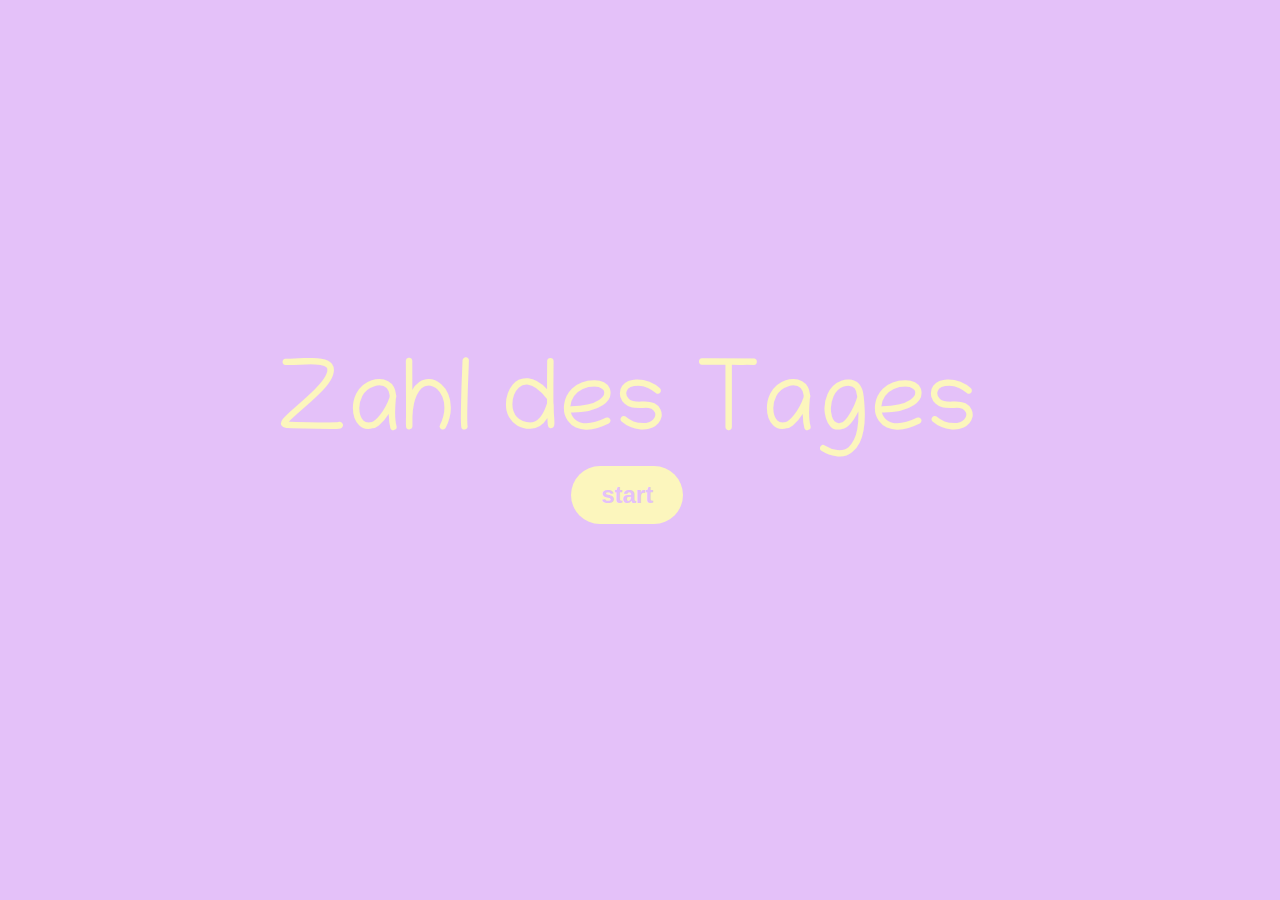
==== index.html @ ca3a0fa2 "added site" ====
<!doctype html>
<html>

<head>
  
    <title>Zahl des Tages</title>
    <!-- <meta name="description" content="Our first page">
    <meta name="keywords" content="html tutorial template"> -->
    <link rel="preconnect" href="https://fonts.bunny.net">
    <link href="https://fonts.bunny.net/css?family=chilanka:400" rel="stylesheet" />
</head>

<body>
    <div class="mainContent">
        <div id="number">Zahl des Tages</div>
        <button onclick="startCountdown()" class="buttonMain"> start</button>
    </div>
</body>
<link rel="stylesheet" href="style.css">
<script type="text/javascript" src="main.js"></script>
</html>
---- style.css ----
:root {
    --first-color: #ee9b00;
    --second-color: #0a6491;
  }
  

html, body{
    width: 98%;
    height: 98%;
    display: flex;
    justify-content: center;
    font-family: 'Chilanka', handwriting;
    font-size: 40px;
    background-color: var(--first-color);

}
.mainContent{
    width: fit-content;
    
    margin: auto;
    flex-direction: column;
    justify-content: center;
  
}

#number{
    font-family: 'Chilanka', handwriting;
    font-size: 100px;
    color: var(--second-color);
}

.buttonMain{
    display: block;
    margin: auto;
    color: var(--first-color);
    background-color: var(--second-color);
    
    border: none;
    border-radius: 62px;
    padding-top: 0.4rem,0.5rem;
    padding: 15px 30px;
    font-size: x-large;
font-weight: bold;
}
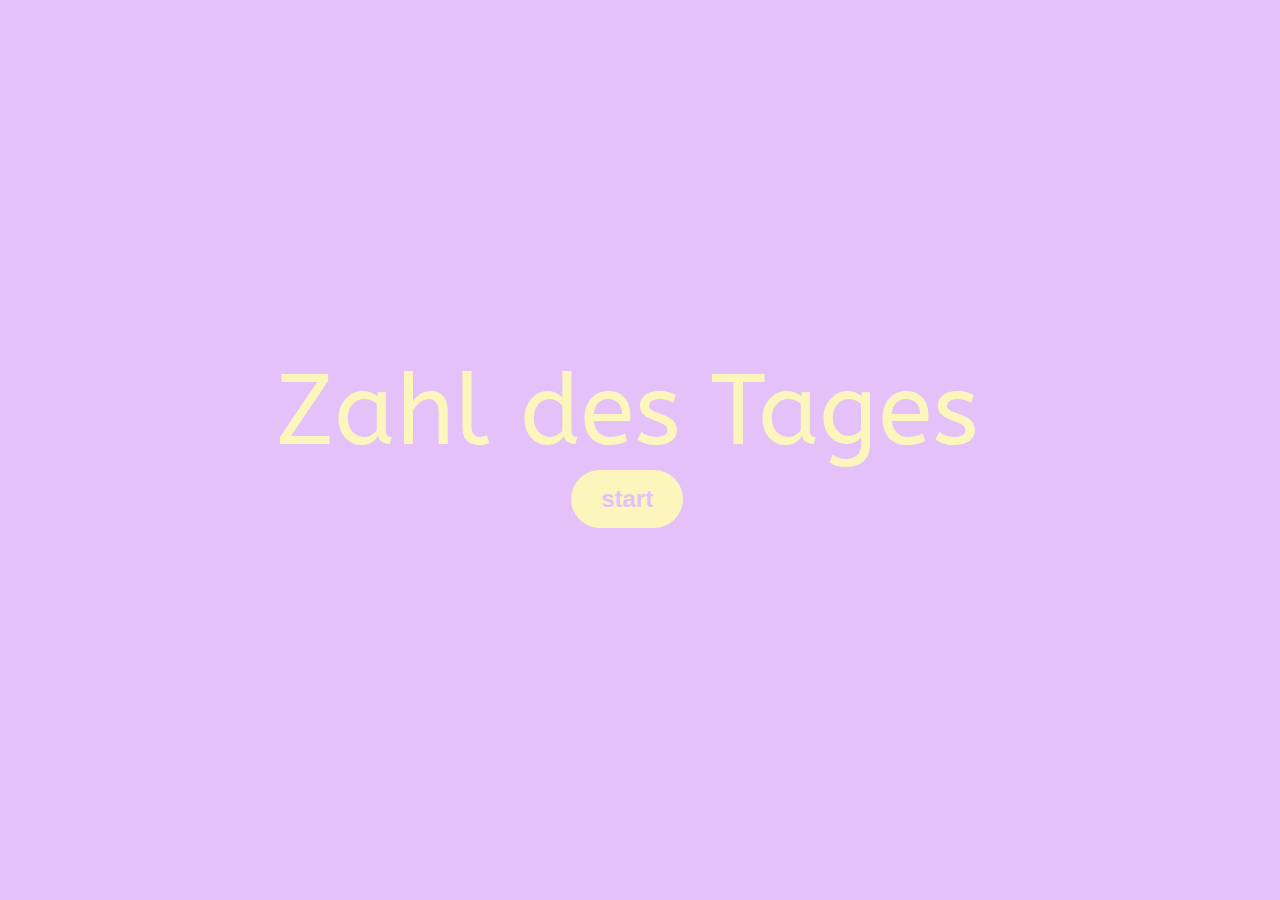
==== commit 2376f569: "new font" ====
--- a/index.html
+++ b/index.html
@@ -7,7 +7,8 @@
     <!-- <meta name="description" content="Our first page">
     <meta name="keywords" content="html tutorial template"> -->
     <link rel="preconnect" href="https://fonts.bunny.net">
-    <link href="https://fonts.bunny.net/css?family=chilanka:400" rel="stylesheet" />
+<link href="https://fonts.bunny.net/css?family=abeezee:400" rel="stylesheet" />
+
 </head>
 
 <body>
--- a/style.css
+++ b/style.css
@@ -9,7 +9,7 @@
     height: 98%;
     display: flex;
     justify-content: center;
-    font-family: 'Chilanka', handwriting;
+    font-family: 'ABeeZee', sans-serif;
     font-size: 40px;
     background-color: var(--first-color);
 
@@ -24,7 +24,6 @@
 }
 
 #number{
-    font-family: 'Chilanka', handwriting;
     font-size: 100px;
     color: var(--second-color);
 }
